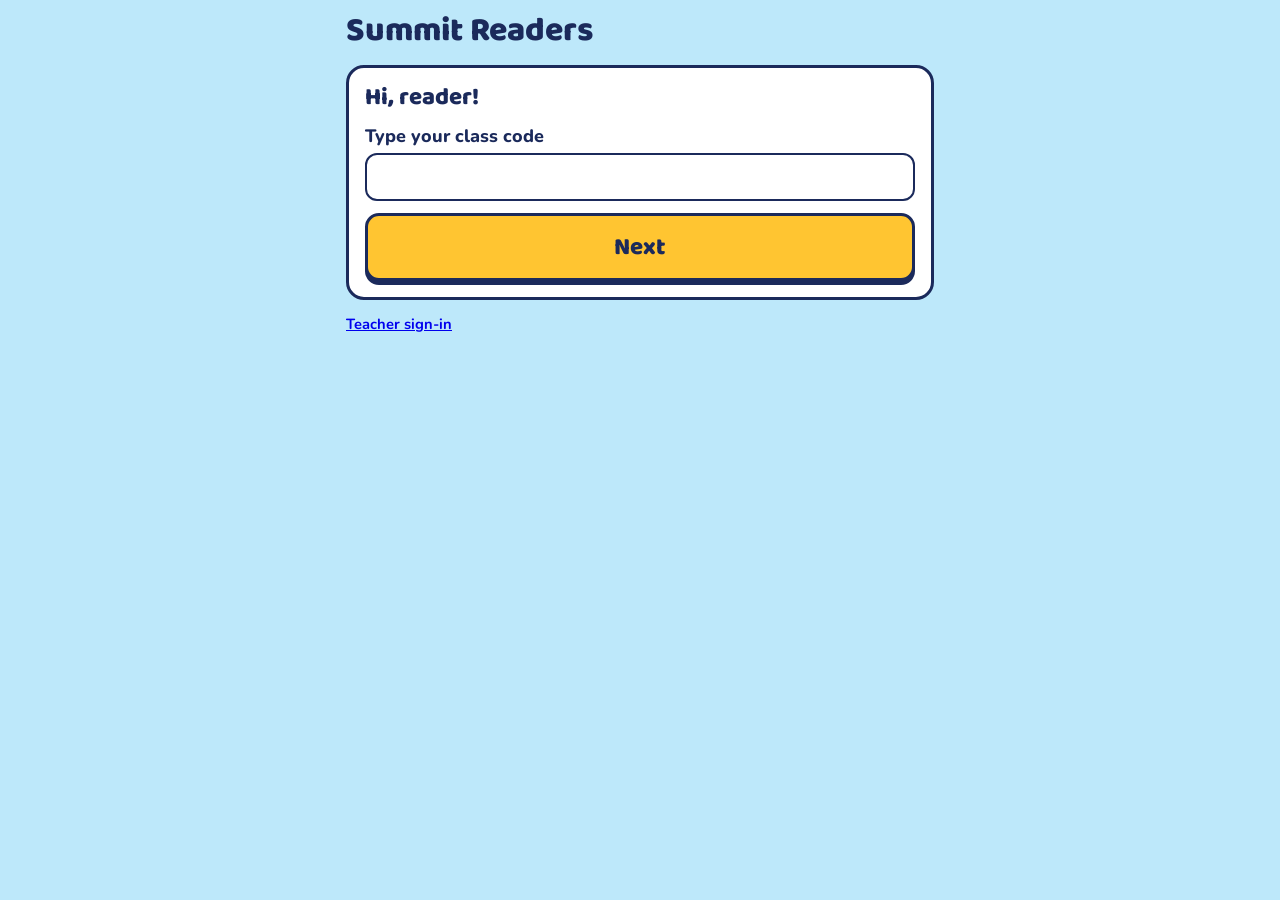
==== index.html @ 81143fc3 "Build Summit Readers student site and teacher panel Co-Authored-By: Claude Opus 5.5 <noreply@anthrop" ====
<!doctype html>
<html lang="en">
<head>
<meta charset="utf-8">
<meta name="viewport" content="width=device-width, initial-scale=1, viewport-fit=cover">
<title>Summit Readers</title>
<link rel="icon" href="data:image/svg+xml,%3Csvg xmlns='http://www.w3.org/2000/svg' viewBox='0 0 32 32'%3E%3Cpath fill='%231b2a5b' d='M16 4 31 28H1z'/%3E%3Cpath fill='%23fff' d='m16 4 5 8-3-1-2 2-2-2-3 1z'/%3E%3C/svg%3E">
<link rel="stylesheet" href="https://fonts.googleapis.com/css2?family=Baloo+2:wght@600;800&family=Nunito:wght@500;700;800&display=swap">
<link rel="stylesheet" href="style.css">
</head>
<body>
<main class="wrap narrow" id="app"></main>
<div id="toast" role="status" aria-live="polite" hidden></div>
<script src="shared.js"></script>
<script src="student.js"></script>
</body>
</html>
---- style.css ----
/* Summit Readers: a bright game level map. One sunny look, chunky outlined cards, finger-sized controls for iPad and Chromebook. */
:root {
  --sky: #bde8fa; --ink: #1b2a5b; --muted: #4a5785; --card: #ffffff; --soft: #d8e3ee;
  --grass: #4cc27a; --hill: #2fa866; --rock: #8f9fc9; --rock-dark: #7485b5; --snow: #ffffff;
  --sun: #ffc531; --coral: #f2604f; --bad: #b3261e; --good: #17794a; --path: #fff6d6; --locked: #c6cfdf; --note: #fff3c4;
  --blue: #2f7fe0; --green: #2fa866; --purple: #7b5cfa; --gold: #c98600;
  --display: "Baloo 2", "Trebuchet MS", sans-serif; --body: "Nunito", "Segoe UI", sans-serif;
  color-scheme: light;
}
* { box-sizing: border-box }
[hidden] { display: none !important }
html { -webkit-text-size-adjust: 100% }
body { margin: 0; background: var(--sky); color: var(--ink); font: 700 18px/1.45 var(--body) }
.wrap { max-width: 1120px; margin: 0 auto; padding-block: 12px 40px;
  padding-left: max(16px, env(safe-area-inset-left, 0px)); padding-right: max(16px, env(safe-area-inset-right, 0px));
  display: grid; gap: 14px }
.wrap.narrow { max-width: 620px }
h1, h2, h3 { font-family: var(--display); line-height: 1.15; margin: 0; text-wrap: balance; font-weight: 800 }
h1 { font-size: 2.1rem } h2 { font-size: 1.5rem } h3 { font-size: 1.25rem }
p { margin: 0 }
.top { display: flex; flex-wrap: wrap; align-items: center; justify-content: space-between; gap: 6px 16px }
.top .who { display: flex; flex-wrap: wrap; align-items: center; gap: 8px }
.stats { display: flex; flex-wrap: wrap; gap: 6px; font-variant-numeric: tabular-nums }
.stats span { background: var(--card); border: 2px solid var(--ink); border-radius: 14px; padding: 2px 12px; font-size: .95rem }
.sheet { background: var(--card); border: 3px solid var(--ink); border-radius: 18px; padding: 16px; display: grid; gap: 12px; min-width: 0; align-content: start }
.btn { min-height: 48px; padding: 8px 18px; border: 3px solid var(--ink); border-radius: 14px; background: var(--card); color: var(--ink); font: 800 1rem var(--body); cursor: pointer; touch-action: manipulation }
.btn.primary { background: var(--sun); box-shadow: 0 4px 0 var(--ink) }
.btn.primary:active { transform: translateY(3px); box-shadow: 0 1px 0 var(--ink) }
.btn.big { min-height: 68px; width: 100%; font: 800 1.5rem var(--display) }
.btn.small { min-height: 44px; padding: 5px 12px; font-size: .95rem }
.btn.link { border-color: transparent; background: transparent; text-decoration: underline; min-height: 44px; padding: 4px 8px }
.btn.danger { border-color: var(--bad); color: var(--bad) }
.btn[disabled] { opacity: .5; cursor: not-allowed }
button:focus-visible, input:focus-visible, select:focus-visible, textarea:focus-visible, a:focus-visible, summary:focus-visible { outline: 3px solid var(--coral); outline-offset: 2px }
.row { display: flex; flex-wrap: wrap; gap: 8px; align-items: center }
.muted { color: var(--muted) }
.meta { color: var(--muted); font-size: .92rem }
.error { color: var(--bad); font-weight: 800 }
label { display: grid; gap: 4px; font-weight: 800; min-width: 0 }
label.check { display: flex; gap: 10px; align-items: center; min-height: 44px }
label.check input { width: 24px; height: 24px; flex: none; accent-color: var(--hill) }
input[type=text], input[type=password], input[type=number], select, textarea { width: 100%; min-height: 48px; padding: 8px 12px; border: 2px solid var(--ink); border-radius: 12px; background: var(--card); color: var(--ink); font: 700 1.05rem var(--body) }
textarea { resize: vertical; min-height: 84px }
.fields { display: grid; grid-template-columns: repeat(auto-fit, minmax(220px, 1fr)); gap: 12px }

/* Map */
.map-box { overflow-x: auto; border: 3px solid var(--ink); border-radius: 18px; background: var(--sky) }
.map-box svg { display: block; width: 100%; min-width: 620px; max-height: 58svh }
.legend { display: flex; flex-wrap: wrap; gap: 8px 16px }
.legend > span { display: flex; align-items: center; gap: 6px }
.token { flex: none; display: inline-grid; place-items: center; width: 36px; height: 36px; border-radius: 50%; border: 3px solid var(--ink); color: #fff; font: 800 1.1rem var(--display) }
.mine { background: var(--note); border-radius: 12px; padding: 2px 8px 2px 2px }

/* Sign-in */
.names { display: grid; grid-template-columns: repeat(auto-fill, minmax(130px, 1fr)); gap: 10px }
.dots { display: flex; justify-content: center; gap: 14px; min-height: 28px }
.dots i { width: 24px; height: 24px; border-radius: 50%; border: 3px solid var(--ink) }
.dots i.on { background: var(--ink) }
.pad { display: grid; grid-template-columns: repeat(3, minmax(0, 96px)); justify-content: center; gap: 10px }
.pad button { min-height: 64px; border: 3px solid var(--ink); border-radius: 16px; background: var(--card); color: var(--ink); font: 800 1.7rem var(--display); cursor: pointer; touch-action: manipulation }
.pad button:active { background: var(--sun) }

/* Home */
.you { display: grid; grid-template-columns: repeat(auto-fit, minmax(120px, 1fr)); gap: 10px; text-align: center }
.you b { display: block; font: 800 1.9rem/1.1 var(--display); font-variant-numeric: tabular-nums }
.you small { color: var(--muted); font-size: .9rem }
.work { display: flex; flex-wrap: wrap; align-items: center; justify-content: space-between; gap: 8px 14px; padding-block: 10px; border-top: 2px solid var(--soft) }
.work:first-of-type { border-top: 0 }
.work > div:first-child { flex: 1 1 240px; min-width: 0; overflow-wrap: anywhere }
.pill { display: inline-block; padding: 1px 10px; border-radius: 12px; border: 2px solid currentColor; font-size: .88rem; font-weight: 800; white-space: nowrap }
.pill.approved { color: var(--good) } .pill.pending { color: var(--muted) } .pill.retry { color: var(--bad) }
details summary { cursor: pointer; font: 800 1.2rem var(--display); min-height: 36px }
details[open] summary { margin-bottom: 8px }
.steps, .bullets { margin: 0; padding-left: 1.4em; display: grid; gap: 6px }
.table-box { overflow-x: auto }
table { border-collapse: collapse; width: 100%; font-variant-numeric: tabular-nums }
th, td { text-align: left; padding: 7px 10px; border-top: 2px solid var(--soft) }
th { border-top: 0; color: var(--muted); font-size: .9rem }
td.n, th.n { text-align: right }

/* Timer */
.timer { justify-items: center; text-align: center }
.ring { position: relative; width: min(62vw, 46svh, 320px); aspect-ratio: 1 }
.ring svg { width: 100%; height: 100%; transform: rotate(-90deg) }
.ring .time { position: absolute; inset: 0; display: grid; place-items: center; font: 800 clamp(2.6rem, 9svh, 4.2rem) var(--display); font-variant-numeric: tabular-nums }

/* Activity */
.choices { display: grid; grid-template-columns: repeat(auto-fit, minmax(180px, 1fr)); gap: 10px }
.choice { display: grid; gap: 2px; text-align: left; padding: 12px 14px; border: 3px solid var(--ink); border-radius: 16px; background: var(--card); color: var(--ink); font: 700 .95rem var(--body); cursor: pointer; min-height: 88px; align-content: start }
.choice b { font: 800 1.25rem var(--display) }
.choice[aria-pressed="true"] { background: var(--sun); box-shadow: 0 4px 0 var(--ink) }
.boxes { display: grid; grid-template-columns: repeat(auto-fit, minmax(240px, 1fr)); gap: 10px }
.box { display: grid; gap: 4px; padding: 10px 12px; border: 4px solid var(--c, var(--ink)); border-radius: 16px; min-width: 0 }
.box > span:first-child, .box .bt { font: 800 1.3rem/1.1 var(--display); color: var(--c, var(--ink)) }
.box small { color: var(--muted); font-size: .92rem }
.box textarea { border-width: 1px }
.box.wide { grid-column: 1 / -1 }
.starters { display: flex; flex-wrap: wrap; gap: 6px }
.done-text { white-space: pre-wrap; overflow-wrap: anywhere; font-weight: 500 }

/* Drawing */
.draw-wrap { display: grid; gap: 8px; justify-items: center }
.draw-tools { display: flex; flex-wrap: wrap; gap: 6px; justify-content: center; align-items: center }
.swatch { width: 44px; height: 44px; border-radius: 50%; border: 3px solid var(--ink); cursor: pointer; padding: 0 }
.swatch[aria-pressed="true"], .tool[aria-pressed="true"] { outline: 4px solid var(--coral); outline-offset: 1px }
.tool { min-width: 44px; min-height: 44px; border: 3px solid var(--ink); border-radius: 12px; background: var(--card); color: var(--ink); font: 800 .9rem var(--body); cursor: pointer; padding: 2px 10px }
canvas.paper { display: block; width: 100%; max-width: min(100%, calc(62svh * 10 / 7)); aspect-ratio: 10 / 7; border: 3px solid var(--ink); border-radius: 12px; background: #fff; touch-action: none; cursor: crosshair }
img.art { display: block; width: 100%; max-width: 620px; border: 3px solid var(--ink); border-radius: 12px; background: #fff }

/* Teacher */
nav.tabs { display: flex; flex-wrap: wrap; gap: 6px }
nav.tabs button { min-height: 44px; padding: 5px 16px; border: 3px solid var(--ink); border-radius: 14px; background: var(--card); color: var(--ink); font: 800 1rem var(--body); cursor: pointer; box-shadow: 0 3px 0 var(--ink) }
nav.tabs button[aria-selected="true"] { background: var(--sun); transform: translateY(2px); box-shadow: 0 1px 0 var(--ink) }
.count { display: inline-block; min-width: 1.5em; margin-left: 5px; padding-inline: 5px; border-radius: 10px; background: var(--coral); color: #fff; font-size: .85rem; text-align: center }
.teams { display: grid; grid-template-columns: repeat(auto-fit, minmax(255px, 1fr)); gap: 14px }
.team-head { display: flex; align-items: center; gap: 10px }
.team-head small { display: block; color: var(--muted); font-size: .9rem; font-variant-numeric: tabular-nums }
ul.plain { list-style: none; margin: 0; padding: 0; display: grid; gap: 5px }
.reader { display: flex; justify-content: space-between; gap: 10px; align-items: baseline }
.reader span:first-child { min-width: 0; overflow-wrap: anywhere }
.badge { font-size: .85rem; font-weight: 800; color: var(--muted); text-align: right; font-variant-numeric: tabular-nums }
.question { font: 800 1.7rem/1.25 var(--display); text-wrap: balance }
.code { font: 800 1.6rem var(--display); letter-spacing: .08em }
.pin { font-variant-numeric: tabular-nums; letter-spacing: .1em }
.note { padding: 8px 14px; border: 2px solid var(--ink); border-radius: 12px; background: var(--note) }
.two { display: grid; grid-template-columns: repeat(auto-fit, minmax(290px, 1fr)); gap: 14px }
.break { overflow-wrap: anywhere }
#toast { position: fixed; left: 50%; transform: translateX(-50%); bottom: calc(16px + env(safe-area-inset-bottom, 0px)); max-width: calc(100% - 32px); padding: 10px 18px; border-radius: 16px; background: var(--ink); color: #fff; font-weight: 800; z-index: 5 }
@media (prefers-reduced-motion: no-preference) {
  .pop { animation: pop .35s ease-out }
  @keyframes pop { from { transform: scale(.92) } to { transform: scale(1) } }
}
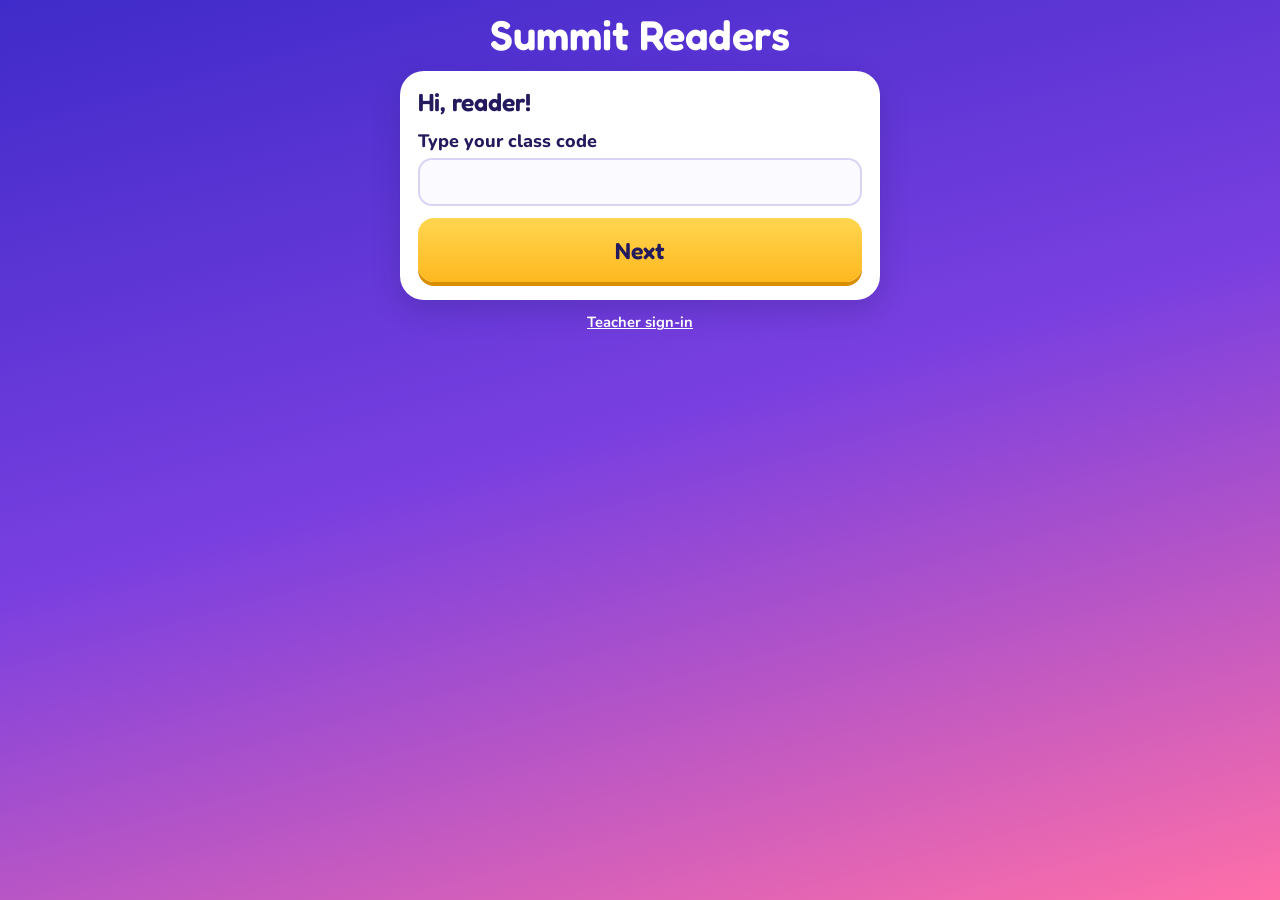
==== commit 2e5cbd91: "Redesign around individual readers and a choice board Co-Authored-By: Claude Opus 5.5 <noreply@anthr" ====
--- a/index.html
+++ b/index.html
@@ -5,11 +5,11 @@
 <meta name="viewport" content="width=device-width, initial-scale=1, viewport-fit=cover">
 <title>Summit Readers</title>
 <link rel="icon" href="data:image/svg+xml,%3Csvg xmlns='http://www.w3.org/2000/svg' viewBox='0 0 32 32'%3E%3Cpath fill='%231b2a5b' d='M16 4 31 28H1z'/%3E%3Cpath fill='%23fff' d='m16 4 5 8-3-1-2 2-2-2-3 1z'/%3E%3C/svg%3E">
-<link rel="stylesheet" href="https://fonts.googleapis.com/css2?family=Baloo+2:wght@600;800&family=Nunito:wght@500;700;800&display=swap">
+<link rel="stylesheet" href="https://fonts.googleapis.com/css2?family=Fredoka:wght@500;600&family=Nunito:wght@500;700;800&display=swap">
 <link rel="stylesheet" href="style.css">
 </head>
 <body>
-<main class="wrap narrow" id="app"></main>
+<main class="wrap" id="app"></main>
 <div id="toast" role="status" aria-live="polite" hidden></div>
 <script src="shared.js"></script>
 <script src="student.js"></script>
--- a/style.css
+++ b/style.css
@@ -1,76 +1,128 @@
-/* Summit Readers: a bright game level map. One sunny look, chunky outlined cards, finger-sized controls for iPad and Chromebook. */
+/* Summit Readers: a sunrise expedition. Vivid gradient behind floating white cards, an illustrated map, and a color-coded choice board. */
 :root {
-  --sky: #bde8fa; --ink: #1b2a5b; --muted: #4a5785; --card: #ffffff; --soft: #d8e3ee;
-  --grass: #4cc27a; --hill: #2fa866; --rock: #8f9fc9; --rock-dark: #7485b5; --snow: #ffffff;
-  --sun: #ffc531; --coral: #f2604f; --bad: #b3261e; --good: #17794a; --path: #fff6d6; --locked: #c6cfdf; --note: #fff3c4;
-  --blue: #2f7fe0; --green: #2fa866; --purple: #7b5cfa; --gold: #c98600;
-  --display: "Baloo 2", "Trebuchet MS", sans-serif; --body: "Nunito", "Segoe UI", sans-serif;
+  --ink: #241a5e; --muted: #5d5689; --card: #ffffff; --soft: #ece9fb; --night: #2b1d7e;
+  --violet: #5b3fe0; --pink: #ff5d9e; --sun: #ffc52e; --orange: #ff8a3d; --teal: #12b5a6; --blue: #2f8bf0; --green: #27b36a;
+  --bad: #c62828; --good: #137a4b; --note: #fff2c2; --locked: #cfcbe6;
+  --display: "Fredoka", "Trebuchet MS", sans-serif; --body: "Nunito", "Segoe UI", sans-serif;
+  --shadow: 0 10px 28px rgba(36, 26, 94, .22);
   color-scheme: light;
 }
 * { box-sizing: border-box }
 [hidden] { display: none !important }
 html { -webkit-text-size-adjust: 100% }
-body { margin: 0; background: var(--sky); color: var(--ink); font: 700 18px/1.45 var(--body) }
-.wrap { max-width: 1120px; margin: 0 auto; padding-block: 12px 40px;
+body { margin: 0; background: var(--violet); color: var(--ink); font: 700 18px/1.45 var(--body) }
+body::before { content: ""; position: fixed; inset: 0; z-index: -1; background: linear-gradient(165deg, #3f2bc9 0%, #7a3fe0 48%, #ff6fa8 100%) }
+.wrap { max-width: 980px; margin: 0 auto; padding-block: 12px 40px;
   padding-left: max(16px, env(safe-area-inset-left, 0px)); padding-right: max(16px, env(safe-area-inset-right, 0px));
-  display: grid; gap: 14px }
-.wrap.narrow { max-width: 620px }
-h1, h2, h3 { font-family: var(--display); line-height: 1.15; margin: 0; text-wrap: balance; font-weight: 800 }
-h1 { font-size: 2.1rem } h2 { font-size: 1.5rem } h3 { font-size: 1.25rem }
+  display: grid; gap: 12px }
+.wrap > * { min-width: 0 }
+h1, h2, h3 { font-family: var(--display); line-height: 1.12; margin: 0; text-wrap: balance; font-weight: 600 }
+h1 { font-size: 2rem } h2 { font-size: 1.55rem } h3 { font-size: 1.2rem }
 p { margin: 0 }
-.top { display: flex; flex-wrap: wrap; align-items: center; justify-content: space-between; gap: 6px 16px }
-.top .who { display: flex; flex-wrap: wrap; align-items: center; gap: 8px }
-.stats { display: flex; flex-wrap: wrap; gap: 6px; font-variant-numeric: tabular-nums }
-.stats span { background: var(--card); border: 2px solid var(--ink); border-radius: 14px; padding: 2px 12px; font-size: .95rem }
-.sheet { background: var(--card); border: 3px solid var(--ink); border-radius: 18px; padding: 16px; display: grid; gap: 12px; min-width: 0; align-content: start }
-.btn { min-height: 48px; padding: 8px 18px; border: 3px solid var(--ink); border-radius: 14px; background: var(--card); color: var(--ink); font: 800 1rem var(--body); cursor: pointer; touch-action: manipulation }
-.btn.primary { background: var(--sun); box-shadow: 0 4px 0 var(--ink) }
-.btn.primary:active { transform: translateY(3px); box-shadow: 0 1px 0 var(--ink) }
-.btn.big { min-height: 68px; width: 100%; font: 800 1.5rem var(--display) }
-.btn.small { min-height: 44px; padding: 5px 12px; font-size: .95rem }
-.btn.link { border-color: transparent; background: transparent; text-decoration: underline; min-height: 44px; padding: 4px 8px }
-.btn.danger { border-color: var(--bad); color: var(--bad) }
+a { color: inherit }
+.top { display: flex; flex-wrap: wrap; align-items: center; justify-content: space-between; gap: 4px 14px; color: #fff }
+.who { display: flex; align-items: center; gap: 10px }
+.ghost { min-height: 44px; padding: 4px 14px; border: 2px solid rgba(255,255,255,.75); border-radius: 22px; background: transparent; color: #fff; font: 800 .95rem var(--body); cursor: pointer }
+.card { background: var(--card); border-radius: 24px; padding: 18px; box-shadow: var(--shadow); display: grid; gap: 12px; min-width: 0; align-content: start }
+.stack { display: grid; gap: 12px; min-width: 0 }
+.center { justify-items: center; text-align: center }
+.btn { min-height: 48px; padding: 8px 20px; border: 0; border-radius: 16px; background: var(--soft); color: var(--ink); font: 800 1rem var(--body); cursor: pointer; touch-action: manipulation }
+.btn.primary { background: linear-gradient(180deg, #ffd650, #ffb81f); box-shadow: 0 4px 0 #d78f00 }
+.btn.primary:active { transform: translateY(3px); box-shadow: 0 1px 0 #d78f00 }
+.btn.big { min-height: 64px; width: 100%; font: 600 1.45rem var(--display) }
+.btn.small { min-height: 44px; padding: 5px 14px; font-size: .95rem }
+.btn.link { background: transparent; text-decoration: underline; min-height: 44px; padding: 4px 8px }
+.btn.danger { background: #fde8e8; color: var(--bad) }
 .btn[disabled] { opacity: .5; cursor: not-allowed }
-button:focus-visible, input:focus-visible, select:focus-visible, textarea:focus-visible, a:focus-visible, summary:focus-visible { outline: 3px solid var(--coral); outline-offset: 2px }
+button:focus-visible, input:focus-visible, select:focus-visible, textarea:focus-visible, a:focus-visible, summary:focus-visible { outline: 3px solid var(--pink); outline-offset: 2px }
 .row { display: flex; flex-wrap: wrap; gap: 8px; align-items: center }
 .muted { color: var(--muted) }
 .meta { color: var(--muted); font-size: .92rem }
 .error { color: var(--bad); font-weight: 800 }
 label { display: grid; gap: 4px; font-weight: 800; min-width: 0 }
 label.check { display: flex; gap: 10px; align-items: center; min-height: 44px }
-label.check input { width: 24px; height: 24px; flex: none; accent-color: var(--hill) }
-input[type=text], input[type=password], input[type=number], select, textarea { width: 100%; min-height: 48px; padding: 8px 12px; border: 2px solid var(--ink); border-radius: 12px; background: var(--card); color: var(--ink); font: 700 1.05rem var(--body) }
+label.check input { width: 24px; height: 24px; flex: none; accent-color: var(--violet) }
+input[type=text], input[type=password], input[type=number], select, textarea { width: 100%; min-height: 48px; padding: 8px 12px; border: 2px solid #d9d4f3; border-radius: 14px; background: #fbfaff; color: var(--ink); font: 700 1.05rem var(--body) }
 textarea { resize: vertical; min-height: 84px }
 .fields { display: grid; grid-template-columns: repeat(auto-fit, minmax(220px, 1fr)); gap: 12px }
 
+/* Tabs */
+nav.tabs { display: grid; grid-template-columns: repeat(auto-fit, minmax(0, 1fr)); grid-auto-flow: column; gap: 4px; padding: 6px; background: var(--card); border-radius: 22px; box-shadow: var(--shadow) }
+nav.tabs button { display: grid; justify-items: center; gap: 1px; min-height: 58px; padding: 6px 4px; border: 0; border-radius: 16px; background: transparent; color: var(--muted); font: 800 .88rem/1.1 var(--body); cursor: pointer; touch-action: manipulation }
+nav.tabs button svg { width: 26px; height: 26px }
+nav.tabs button[aria-selected="true"] { background: var(--violet); color: #fff }
+.count { position: absolute; margin-left: 30px; margin-top: -3px; min-width: 1.5em; padding-inline: 5px; border-radius: 10px; background: var(--pink); color: #fff; font-size: .78rem; text-align: center }
+
 /* Map */
-.map-box { overflow-x: auto; border: 3px solid var(--ink); border-radius: 18px; background: var(--sky) }
-.map-box svg { display: block; width: 100%; min-width: 620px; max-height: 58svh }
-.legend { display: flex; flex-wrap: wrap; gap: 8px 16px }
-.legend > span { display: flex; align-items: center; gap: 6px }
-.token { flex: none; display: inline-grid; place-items: center; width: 36px; height: 36px; border-radius: 50%; border: 3px solid var(--ink); color: #fff; font: 800 1.1rem var(--display) }
-.mine { background: var(--note); border-radius: 12px; padding: 2px 8px 2px 2px }
+.map-box { overflow-x: auto; border-radius: 24px; box-shadow: var(--shadow); background: #bfe8ff }
+.map-box svg { display: block; width: 100%; min-width: 520px; max-height: 60svh }
+.banner { display: flex; flex-wrap: wrap; align-items: center; justify-content: space-between; gap: 10px 16px }
+.banner b { font: 600 1.3rem var(--display) }
+.stops { display: grid; grid-template-columns: repeat(auto-fit, minmax(190px, 1fr)); gap: 12px }
 
 /* Sign-in */
 .names { display: grid; grid-template-columns: repeat(auto-fill, minmax(130px, 1fr)); gap: 10px }
+.names .btn { min-height: 60px; font: 600 1.15rem var(--display) }
 .dots { display: flex; justify-content: center; gap: 14px; min-height: 28px }
-.dots i { width: 24px; height: 24px; border-radius: 50%; border: 3px solid var(--ink) }
-.dots i.on { background: var(--ink) }
-.pad { display: grid; grid-template-columns: repeat(3, minmax(0, 96px)); justify-content: center; gap: 10px }
-.pad button { min-height: 64px; border: 3px solid var(--ink); border-radius: 16px; background: var(--card); color: var(--ink); font: 800 1.7rem var(--display); cursor: pointer; touch-action: manipulation }
+.dots i { width: 22px; height: 22px; border-radius: 50%; background: var(--soft) }
+.dots i.on { background: var(--violet) }
+.pad { display: grid; grid-template-columns: repeat(3, minmax(0, 92px)); justify-content: center; gap: 10px }
+.pad button { min-height: 60px; border: 0; border-radius: 18px; background: var(--soft); color: var(--ink); font: 600 1.6rem var(--display); cursor: pointer; touch-action: manipulation }
 .pad button:active { background: var(--sun) }
+.login-title { color: #fff; text-align: center; font-size: 2.6rem }
 
-/* Home */
-.you { display: grid; grid-template-columns: repeat(auto-fit, minmax(120px, 1fr)); gap: 10px; text-align: center }
-.you b { display: block; font: 800 1.9rem/1.1 var(--display); font-variant-numeric: tabular-nums }
-.you small { color: var(--muted); font-size: .9rem }
+/* Timer */
+.timer-row { display: grid; grid-template-columns: auto minmax(0, 1fr); gap: 18px; align-items: center }
+.ring { position: relative; width: min(40vw, 30svh, 190px); aspect-ratio: 1 }
+.ring svg { width: 100%; height: 100%; transform: rotate(-90deg) }
+.ring .time { position: absolute; inset: 0; display: grid; place-items: center; font: 600 clamp(1.9rem, 6svh, 2.7rem) var(--display); font-variant-numeric: tabular-nums }
+@media (max-width: 520px) { .timer-row { grid-template-columns: 1fr; justify-items: center; text-align: center } }
+
+/* Choice board */
+.board { display: grid; grid-template-columns: repeat(3, minmax(0, 1fr)); gap: 12px }
+@media (max-width: 640px) { .board { grid-template-columns: repeat(2, minmax(0, 1fr)) } }
+.tile { display: grid; justify-items: start; gap: 2px; min-height: 128px; padding: 14px; border: 0; border-radius: 22px; text-align: left; color: #fff; background: var(--c); font: 700 .95rem/1.25 var(--body); cursor: pointer; box-shadow: 0 5px 0 rgba(36,26,94,.28); touch-action: manipulation }
+.tile svg { width: 40px; height: 40px }
+.tile b { font: 600 1.28rem/1.1 var(--display) }
+.tile:active { transform: translateY(3px); box-shadow: 0 2px 0 rgba(36,26,94,.28) }
+.tile[disabled] { background: var(--locked); color: #5f5a80; box-shadow: none; cursor: not-allowed }
+.boxes { display: grid; grid-template-columns: repeat(auto-fit, minmax(230px, 1fr)); gap: 12px }
+.box { display: grid; gap: 4px; padding: 12px; border-radius: 18px; background: color-mix(in srgb, var(--c, var(--violet)) 12%, white); min-width: 0 }
+.box > span:first-child, .box .bt { font: 600 1.25rem/1.1 var(--display); color: var(--ink) }
+.box small { color: var(--muted); font-size: .92rem }
+.box textarea, .box input { background: #fff }
+.done-text { white-space: pre-wrap; overflow-wrap: anywhere; font-weight: 600 }
+
+/* Drawing */
+.draw-wrap { display: grid; gap: 8px; justify-items: center }
+.draw-tools { display: flex; flex-wrap: wrap; gap: 6px; justify-content: center; align-items: center }
+.swatch { width: 44px; height: 44px; border-radius: 50%; border: 3px solid #fff; box-shadow: 0 0 0 2px var(--soft); cursor: pointer; padding: 0 }
+.swatch[aria-pressed="true"], .tool[aria-pressed="true"] { box-shadow: 0 0 0 4px var(--pink) }
+.tool { min-width: 44px; min-height: 44px; border: 0; border-radius: 14px; background: var(--soft); color: var(--ink); font: 800 .9rem var(--body); cursor: pointer; padding: 2px 10px }
+canvas.paper { display: block; width: 100%; max-width: min(100%, calc(62svh * 10 / 7)); aspect-ratio: 10 / 7; border: 3px solid var(--soft); border-radius: 16px; background: #fff; touch-action: none; cursor: crosshair }
+img.art { display: block; width: 100%; max-width: 620px; border: 3px solid var(--soft); border-radius: 16px; background: #fff }
+
+/* My Points */
+.score { display: grid; grid-template-columns: repeat(3, minmax(0, 1fr)); gap: 8px; text-align: center }
+.score b { display: block; font: 600 2.5rem/1.05 var(--display); font-variant-numeric: tabular-nums; color: var(--violet) }
+.score b.word { font-size: 1.4rem; line-height: 2.6rem }
+.score small { color: var(--muted); font-size: .92rem }
+.bar { height: 18px; border-radius: 10px; background: var(--soft); overflow: hidden }
+.bar i { display: block; height: 100%; border-radius: 10px; background: linear-gradient(90deg, var(--sun), var(--orange)) }
 .work { display: flex; flex-wrap: wrap; align-items: center; justify-content: space-between; gap: 8px 14px; padding-block: 10px; border-top: 2px solid var(--soft) }
 .work:first-of-type { border-top: 0 }
 .work > div:first-child { flex: 1 1 240px; min-width: 0; overflow-wrap: anywhere }
-.pill { display: inline-block; padding: 1px 10px; border-radius: 12px; border: 2px solid currentColor; font-size: .88rem; font-weight: 800; white-space: nowrap }
-.pill.approved { color: var(--good) } .pill.pending { color: var(--muted) } .pill.retry { color: var(--bad) }
-details summary { cursor: pointer; font: 800 1.2rem var(--display); min-height: 36px }
-details[open] summary { margin-bottom: 8px }
+.pill { display: inline-block; padding: 3px 12px; border-radius: 14px; font-size: .88rem; font-weight: 800; white-space: nowrap }
+.pill.approved { background: #dcf6e8; color: var(--good) } .pill.pending { background: var(--soft); color: var(--muted) } .pill.retry { background: #fde8e8; color: var(--bad) }
+
+/* My Class */
+.people { display: grid; grid-template-columns: repeat(auto-fill, minmax(210px, 1fr)); gap: 10px }
+.person { display: flex; align-items: center; gap: 10px; padding: 8px 10px; border-radius: 18px; background: #f7f5ff; min-width: 0 }
+.person.me { background: var(--note) }
+.person div { min-width: 0; overflow-wrap: anywhere }
+.face { flex: none; display: inline-grid; place-items: center; width: 42px; height: 42px; border-radius: 50%; color: #fff; font: 600 1.15rem var(--display) }
+
+/* Rules */
 .steps, .bullets { margin: 0; padding-left: 1.4em; display: grid; gap: 6px }
 .table-box { overflow-x: auto }
 table { border-collapse: collapse; width: 100%; font-variant-numeric: tabular-nums }
@@ -78,53 +130,17 @@
 th { border-top: 0; color: var(--muted); font-size: .9rem }
 td.n, th.n { text-align: right }
 
-/* Timer */
-.timer { justify-items: center; text-align: center }
-.ring { position: relative; width: min(62vw, 46svh, 320px); aspect-ratio: 1 }
-.ring svg { width: 100%; height: 100%; transform: rotate(-90deg) }
-.ring .time { position: absolute; inset: 0; display: grid; place-items: center; font: 800 clamp(2.6rem, 9svh, 4.2rem) var(--display); font-variant-numeric: tabular-nums }
-
-/* Activity */
-.choices { display: grid; grid-template-columns: repeat(auto-fit, minmax(180px, 1fr)); gap: 10px }
-.choice { display: grid; gap: 2px; text-align: left; padding: 12px 14px; border: 3px solid var(--ink); border-radius: 16px; background: var(--card); color: var(--ink); font: 700 .95rem var(--body); cursor: pointer; min-height: 88px; align-content: start }
-.choice b { font: 800 1.25rem var(--display) }
-.choice[aria-pressed="true"] { background: var(--sun); box-shadow: 0 4px 0 var(--ink) }
-.boxes { display: grid; grid-template-columns: repeat(auto-fit, minmax(240px, 1fr)); gap: 10px }
-.box { display: grid; gap: 4px; padding: 10px 12px; border: 4px solid var(--c, var(--ink)); border-radius: 16px; min-width: 0 }
-.box > span:first-child, .box .bt { font: 800 1.3rem/1.1 var(--display); color: var(--c, var(--ink)) }
-.box small { color: var(--muted); font-size: .92rem }
-.box textarea { border-width: 1px }
-.box.wide { grid-column: 1 / -1 }
-.starters { display: flex; flex-wrap: wrap; gap: 6px }
-.done-text { white-space: pre-wrap; overflow-wrap: anywhere; font-weight: 500 }
-
-/* Drawing */
-.draw-wrap { display: grid; gap: 8px; justify-items: center }
-.draw-tools { display: flex; flex-wrap: wrap; gap: 6px; justify-content: center; align-items: center }
-.swatch { width: 44px; height: 44px; border-radius: 50%; border: 3px solid var(--ink); cursor: pointer; padding: 0 }
-.swatch[aria-pressed="true"], .tool[aria-pressed="true"] { outline: 4px solid var(--coral); outline-offset: 1px }
-.tool { min-width: 44px; min-height: 44px; border: 3px solid var(--ink); border-radius: 12px; background: var(--card); color: var(--ink); font: 800 .9rem var(--body); cursor: pointer; padding: 2px 10px }
-canvas.paper { display: block; width: 100%; max-width: min(100%, calc(62svh * 10 / 7)); aspect-ratio: 10 / 7; border: 3px solid var(--ink); border-radius: 12px; background: #fff; touch-action: none; cursor: crosshair }
-img.art { display: block; width: 100%; max-width: 620px; border: 3px solid var(--ink); border-radius: 12px; background: #fff }
-
 /* Teacher */
-nav.tabs { display: flex; flex-wrap: wrap; gap: 6px }
-nav.tabs button { min-height: 44px; padding: 5px 16px; border: 3px solid var(--ink); border-radius: 14px; background: var(--card); color: var(--ink); font: 800 1rem var(--body); cursor: pointer; box-shadow: 0 3px 0 var(--ink) }
-nav.tabs button[aria-selected="true"] { background: var(--sun); transform: translateY(2px); box-shadow: 0 1px 0 var(--ink) }
-.count { display: inline-block; min-width: 1.5em; margin-left: 5px; padding-inline: 5px; border-radius: 10px; background: var(--coral); color: #fff; font-size: .85rem; text-align: center }
-.teams { display: grid; grid-template-columns: repeat(auto-fit, minmax(255px, 1fr)); gap: 14px }
-.team-head { display: flex; align-items: center; gap: 10px }
-.team-head small { display: block; color: var(--muted); font-size: .9rem; font-variant-numeric: tabular-nums }
-ul.plain { list-style: none; margin: 0; padding: 0; display: grid; gap: 5px }
-.reader { display: flex; justify-content: space-between; gap: 10px; align-items: baseline }
-.reader span:first-child { min-width: 0; overflow-wrap: anywhere }
-.badge { font-size: .85rem; font-weight: 800; color: var(--muted); text-align: right; font-variant-numeric: tabular-nums }
-.question { font: 800 1.7rem/1.25 var(--display); text-wrap: balance }
-.code { font: 800 1.6rem var(--display); letter-spacing: .08em }
+.stats { display: flex; flex-wrap: wrap; gap: 6px; font-variant-numeric: tabular-nums }
+.stats span { background: rgba(255,255,255,.2); color: #fff; border-radius: 14px; padding: 2px 12px; font-size: .95rem }
+.question { font: 600 1.7rem/1.25 var(--display); text-wrap: balance }
+.code { font: 600 1.6rem var(--display); letter-spacing: .08em }
 .pin { font-variant-numeric: tabular-nums; letter-spacing: .1em }
-.note { padding: 8px 14px; border: 2px solid var(--ink); border-radius: 12px; background: var(--note) }
-.two { display: grid; grid-template-columns: repeat(auto-fit, minmax(290px, 1fr)); gap: 14px }
+.note { padding: 8px 14px; border-radius: 14px; background: var(--note) }
+.two { display: grid; grid-template-columns: repeat(auto-fit, minmax(290px, 1fr)); gap: 12px }
 .break { overflow-wrap: anywhere }
+details summary { cursor: pointer; font: 600 1.2rem var(--display); min-height: 36px }
+details[open] summary { margin-bottom: 8px }
 #toast { position: fixed; left: 50%; transform: translateX(-50%); bottom: calc(16px + env(safe-area-inset-bottom, 0px)); max-width: calc(100% - 32px); padding: 10px 18px; border-radius: 16px; background: var(--ink); color: #fff; font-weight: 800; z-index: 5 }
 @media (prefers-reduced-motion: no-preference) {
   .pop { animation: pop .35s ease-out }
